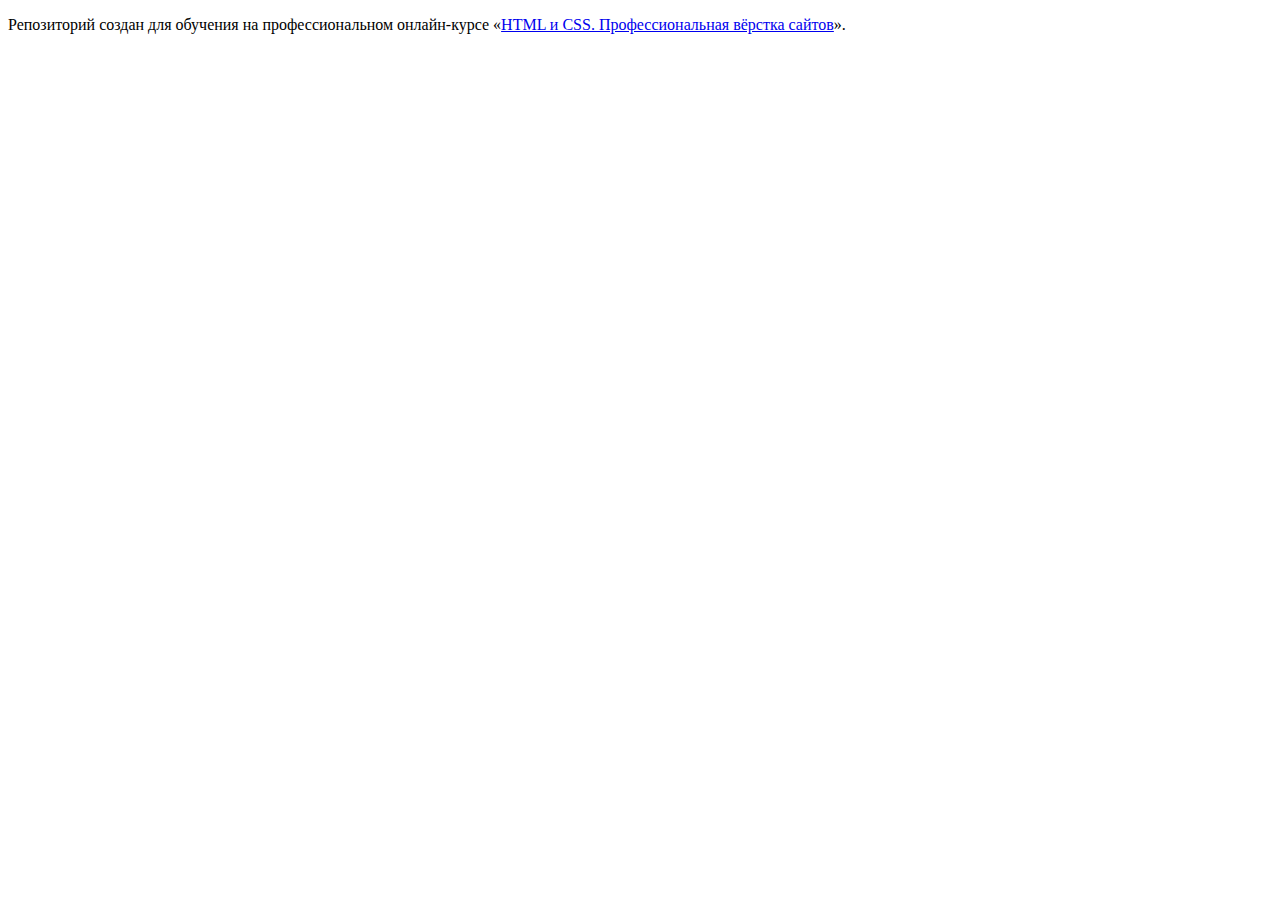
==== index.html @ ff7c9f94 ":hatching_chick:" ====
<!DOCTYPE html>
<html lang="ru">
  <head>
    <meta charset="utf-8">
    <title>HTML Academy: Седона</title>
  </head>
  <body>

    <p>Репозиторий создан для обучения на профессиональном онлайн‑курсе «<a href="https://htmlacademy.ru/intensive/htmlcss">HTML и CSS. Профессиональная вёрстка сайтов</a>».</p>

  </body>
</html>
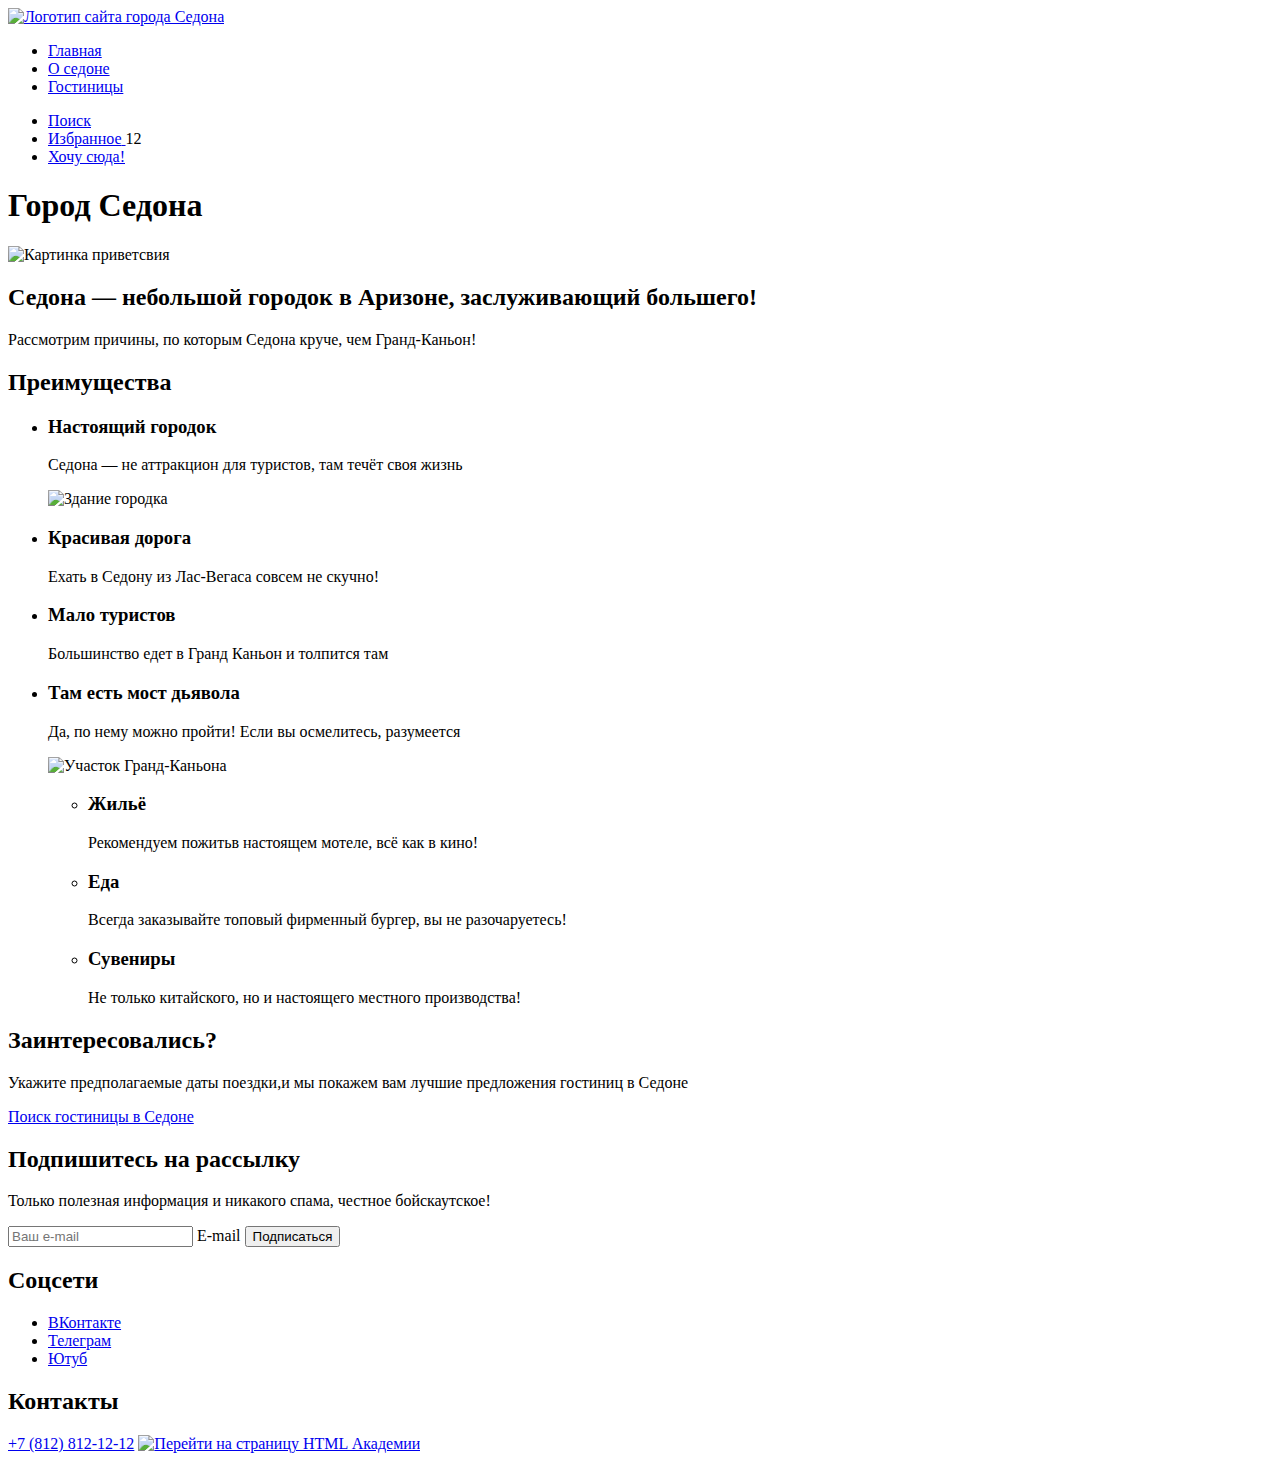
==== commit 1c3a068d: "Merge pull request #2 from MarinaOsmanova/master" ====
--- a/index.html
+++ b/index.html
@@ -5,8 +5,144 @@
     <title>HTML Academy: Седона</title>
   </head>
   <body>
+    <header class="page-header">
+      <nav class="navigation">
+        <a class="logo" href="#">
+          <img class="logo-img" src="" alt="Логотип сайта города Седона">
+        </a>
+        <ul class="navigation-list">
+          <li class="navigation-item">
+            <a class="navigation-link navigation-link-current" href="index.html">Главная</a>
+          </li>
+          <li class="navigation-item">
+            <a class="navigation-link" href="about.html">О седоне</a>
+          </li>
+          <li class="navigation-item">
+            <a class="navigation-link" href="catalog.html">Гостиницы</a>
+          </li>
+        </ul>
+        <ul class="navigation-list navigation-user">
+          <li class="navigation-item">
+            <a class="navigation-link" href="#">
+              <span class="visually-hidden">Поиск</span>
+            </a>
+          </li>
+          <li class="navigation-item">
+            <a class="navigation-link" href="#">
+              <span class="visually-hidden">Избранное</span>
+            </a>
+            <span class="counter">12</span>
+          </li>
+          <li class="navigation-item">
+            <a class="button navigation-button" href="#">
+              <span class="visually-hidden">Хочу сюда!</span>
+            </a>
+          </li>
+        </ul>
+      </nav>
+    </header>
 
-    <p>Репозиторий создан для обучения на профессиональном онлайн‑курсе «<a href="https://htmlacademy.ru/intensive/htmlcss">HTML и CSS. Профессиональная вёрстка сайтов</a>».</p>
+    <main class="main-index">
+      <section class="intro">
+        <h1 class="visually-hidden">Город Седона</h1>
+      <img class="intro-welcome" src="#" alt="Картинка приветсвия">
+      <h2 class="intro-title">Седона — небольшой городок в Аризоне,
+        заслуживающий большего!</h2>
+        <p>Рассмотрим причины, по которым Седона круче, чем Гранд-Каньон!</p>
+      </section>
+        <section class="advantages">
+          <h2 class="visualli-hidden">Преимущества</h2>
+          <ul class="advantages-list">
+            <li class="advantages-item">
+              <h3 class="advantages-title">Настоящий городок</h3>
+              <p class="advantages-description">Седона — не аттракцион для туристов, там течёт своя жизнь</p>
+              <img class="advantages-image" src="" alt="Здание городка">
+            </li>
+            <li class="advantages-item">
+              <h3 class="advantages-title">Красивая дорога</h3>
+              <p class="advantages-description">Ехать в Седону из Лас-Вегаса совсем не скучно!</p>
+            </li>
+            <li class="advantages-item">
+              <h3 class="advantages-title">Мало туристов</h3>
+              <p class="advantages-description">Большинство едет в Гранд Каньон и толпится там</p>
+            </li>
+            <li class="advantages-item">
+              <h3 class="advantages-title">Там есть мост дьявола</h3>
+              <p class="advantages-description">Да, по нему можно пройти! Если вы осмелитесь, разумеется</p>
+              <img class="advantages-image" src="" alt="Участок Гранд-Каньона">
+            </li>
+            <ul class="advantages-list advantages-icos">
+            <li class="advantages-item">
+              <h3 class="advantages-title">Жильё</h3>
+              <p class="advantages-description">Рекомендуем пожитьв настоящем мотеле,
+                всё как в кино!</p>
+            </li>
+            <li class="advantages-item">
+              <h3 class="advantages-title">Еда</h3>
+              <p class="advantages-description">Всегда заказывайте
+                топовый фирменный бургер, вы не разочаруетесь!</p>
+            </li>
+            <li class="advantages-item">
+              <h3 class="advantages-title">Сувениры</h3>
+              <p class="advantages-description">Не только китайского,
+                но и настоящего местного производства!</p>
+            </li>
+            </ul>
+          </ul>
+        </section>
+        <section class="hotel-search">
+          <h2 class="hotel-search-title">
+            Заинтересовались?
+          </h2>
+          <p class="hotel-search-description">
+            Укажите предполагаемые даты поездки,и мы покажем вам лучшие предложения гостиниц в Седоне
+          </p>
+          <a class="button hotel-search-button" href="catalog.html">Поиск гостиницы в Седоне</a>
+        </section>
 
+    </main>
+
+    <footer class="page-footer">
+      <section class="subscribe subscribe-index">
+        <h2 class="subscribe-title">
+          Подпишитесь на рассылку
+        </h2>
+        <p class="subscribe-description">
+          Только полезная информация и никакого спама, честное бойскаутское!
+        </p>
+        <form class="subscribe-form" action="https://echo.htmlacademy.ru/" method="post">
+          <label class="visually-hidden">
+          <input type="email" name="newsletter-email" placeholder="Ваш e-mail">
+          E-mail
+        </label>
+          <button type="submit">Подписаться</button>
+        </form>
+      </section>
+      <section class="footer-social">
+        <h2 class="visually-hidden">Соцсети</h2>
+        <ul class="footer-social-list">
+          <li class="footer-social-item">
+            <a class="footer-social-link" href="https://vk.com/htmlacademy">
+              <span class="visually-hidden">ВКонтакте</span>
+            </a>
+            <li class="footer-social-item">
+              <a class="footer-social-link" href="https://t.me/htmlacademy">
+                <span class="visually-hidden">Телеграм</span>
+              </a>
+              <li class="footer-social-item">
+                <a class="footer-social-link" href="https://www.youtube.com/user/htmlacademyru">
+                  <span class="visually-hidden">Ютуб</span>
+                </a>
+          </li>
+        </ul>
+      </section>
+      <section class="footer-contacts">
+        <h2 class="visually-hidden">Контакты</h2>
+        <a class="contacts-phone" href="tel:+78128121212">+7 (812) 812-12-12</a>
+        <a class="htmlacademy-link" href="https://htmlacademy.ru/">
+          <img class="htmlacademy-logo" src="" alt="Перейти на страницу HTML Академии">
+        </a>
+      </section>
+    </footer>
   </body>
 </html>
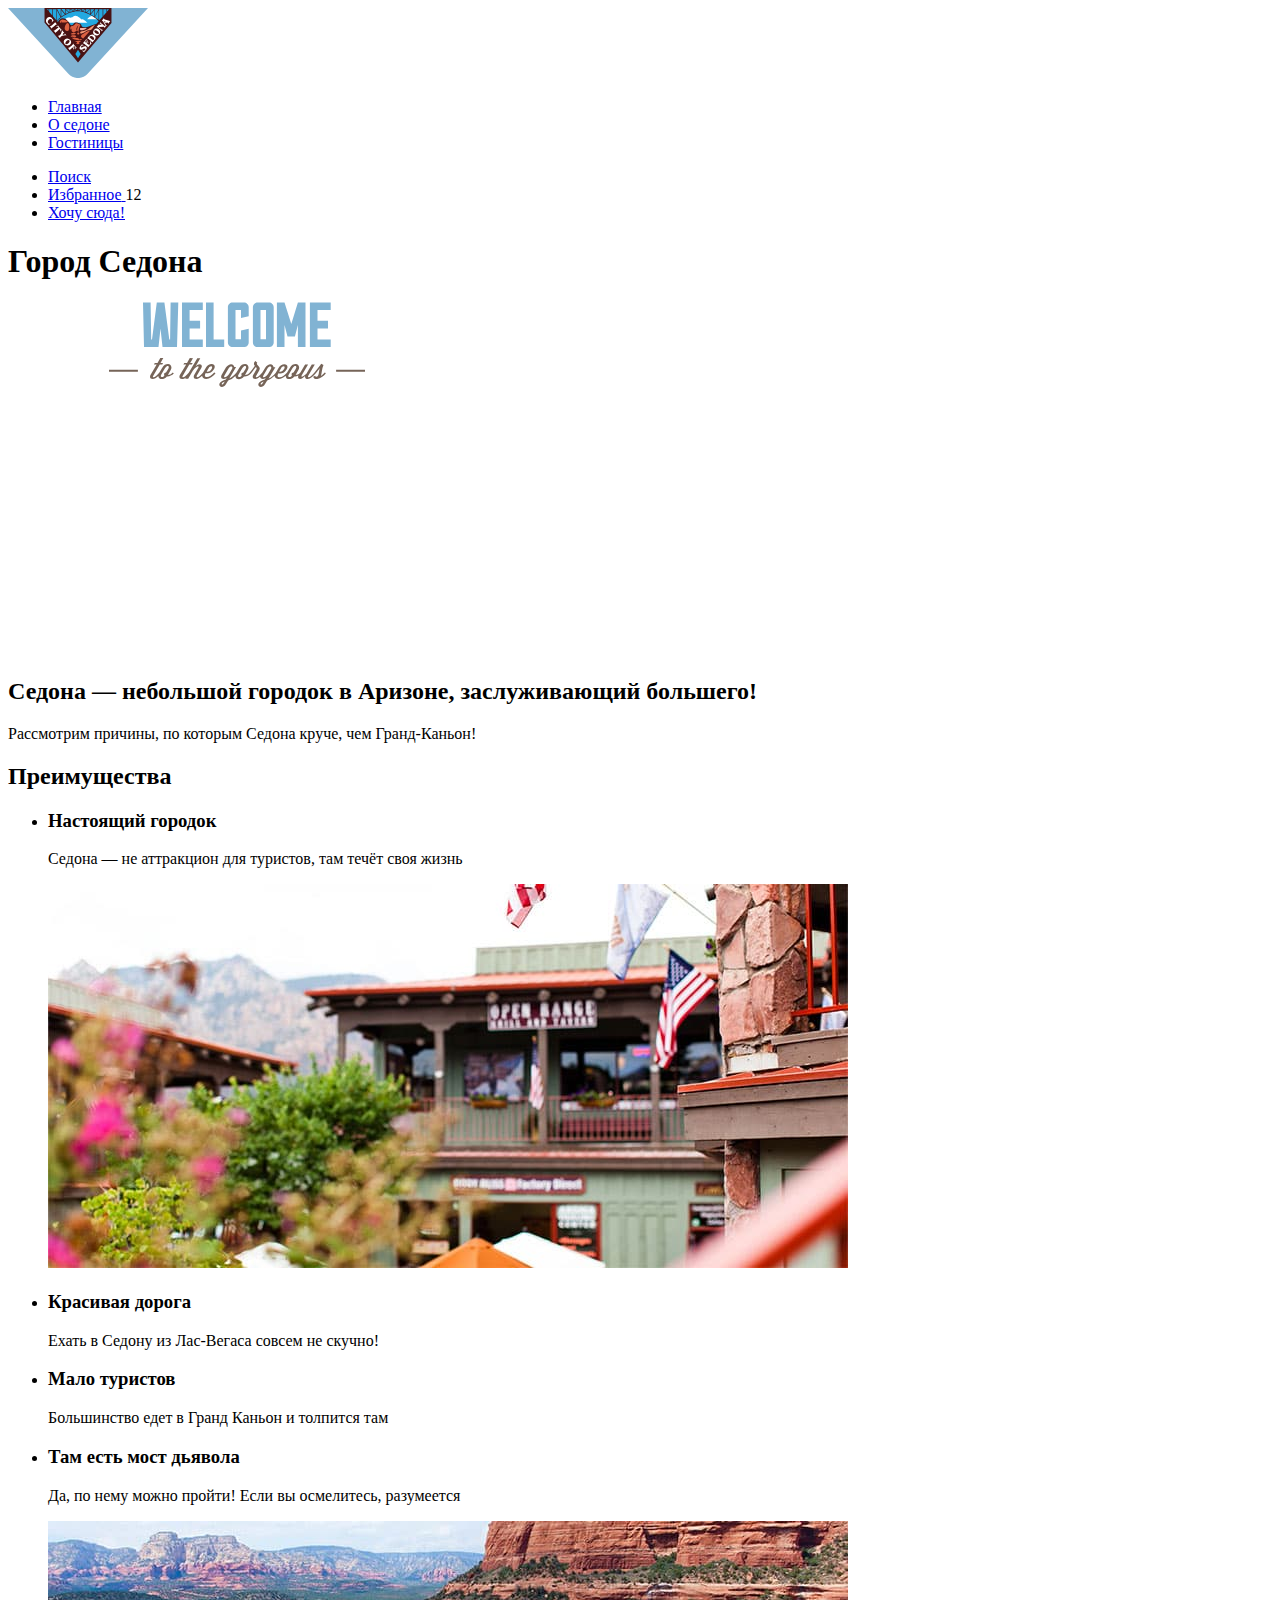
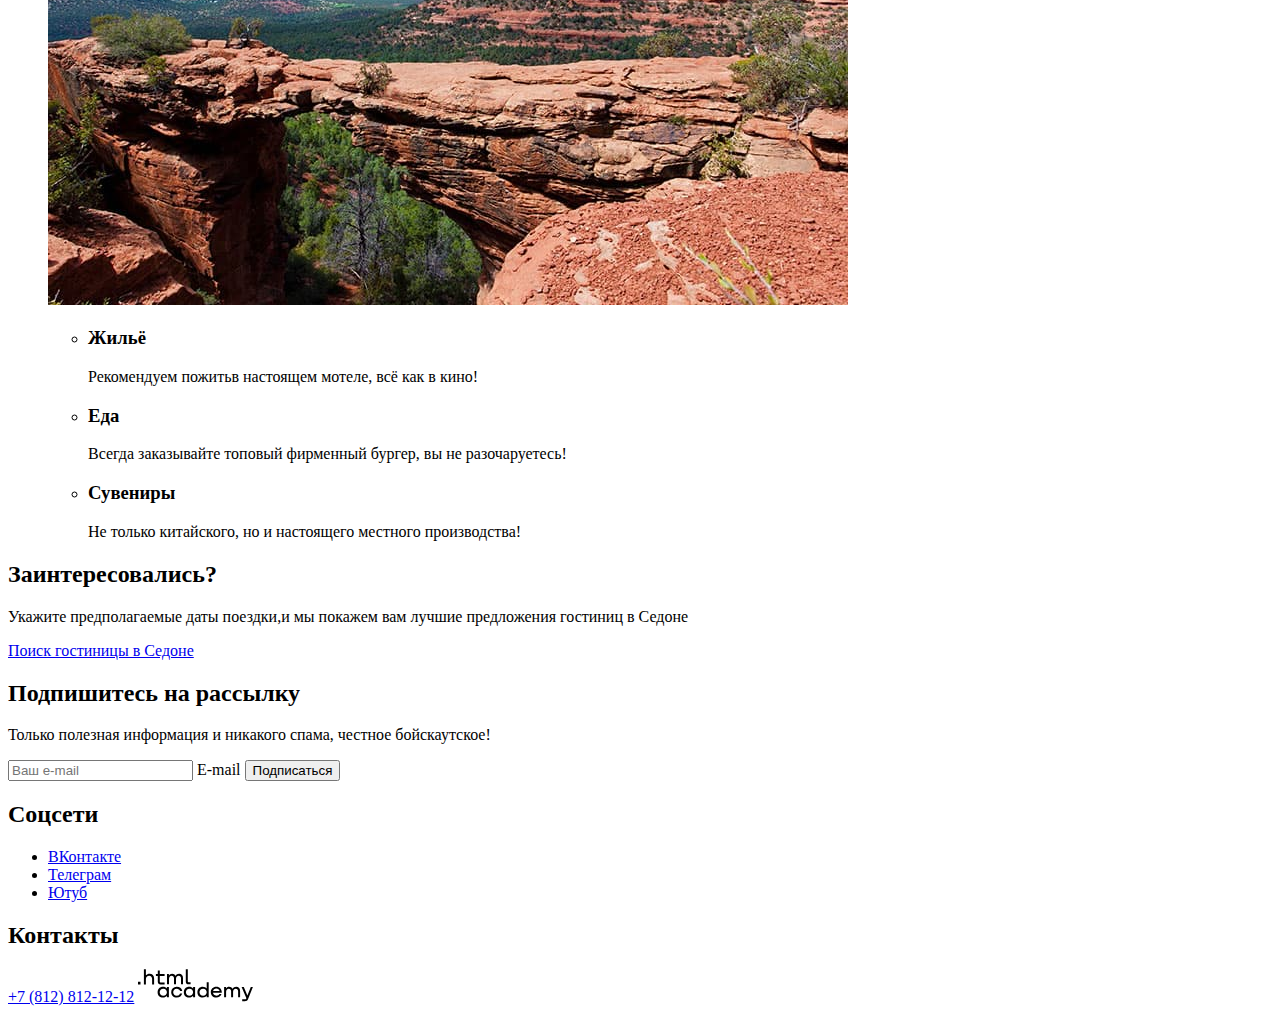
==== commit 8cc16da0: "Добавила графику" ====
--- a/index.html
+++ b/index.html
@@ -8,7 +8,7 @@
     <header class="page-header">
       <nav class="navigation">
         <a class="logo" href="#">
-          <img class="logo-img" src="" alt="Логотип сайта города Седона">
+          <img class="logo-img" src="images/logo/logo.svg" width="140" height="70" alt="Логотип сайта города Седона">
         </a>
         <ul class="navigation-list">
           <li class="navigation-item">
@@ -45,7 +45,7 @@
     <main class="main-index">
       <section class="intro">
         <h1 class="visually-hidden">Город Седона</h1>
-      <img class="intro-welcome" src="#" alt="Картинка приветсвия">
+      <img class="intro-welcome" src="images/welcome.svg" width="458" height="352" alt="Добро пожаловать в великолепный Седона, потому что Гранд Каньон отстой!">
       <h2 class="intro-title">Седона — небольшой городок в Аризоне,
         заслуживающий большего!</h2>
         <p>Рассмотрим причины, по которым Седона круче, чем Гранд-Каньон!</p>
@@ -56,7 +56,7 @@
             <li class="advantages-item">
               <h3 class="advantages-title">Настоящий городок</h3>
               <p class="advantages-description">Седона — не аттракцион для туристов, там течёт своя жизнь</p>
-              <img class="advantages-image" src="" alt="Здание городка">
+              <img class="advantages-image" src="images/gallery/photo-1.jpg" width="800" height="384" alt="Здание городка">
             </li>
             <li class="advantages-item">
               <h3 class="advantages-title">Красивая дорога</h3>
@@ -69,7 +69,7 @@
             <li class="advantages-item">
               <h3 class="advantages-title">Там есть мост дьявола</h3>
               <p class="advantages-description">Да, по нему можно пройти! Если вы осмелитесь, разумеется</p>
-              <img class="advantages-image" src="" alt="Участок Гранд-Каньона">
+              <img class="advantages-image" src="images/gallery/photo-2.jpg" width="800" height="384" alt="Участок Гранд-Каньона">
             </li>
             <ul class="advantages-list advantages-icos">
             <li class="advantages-item">
@@ -140,7 +140,7 @@
         <h2 class="visually-hidden">Контакты</h2>
         <a class="contacts-phone" href="tel:+78128121212">+7 (812) 812-12-12</a>
         <a class="htmlacademy-link" href="https://htmlacademy.ru/">
-          <img class="htmlacademy-logo" src="" alt="Перейти на страницу HTML Академии">
+          <img class="htmlacademy-logo" src="images/logo/logo-html-academy.svg" width="114.9" height="32.9" alt="Перейти на страницу HTML Академии">
         </a>
       </section>
     </footer>
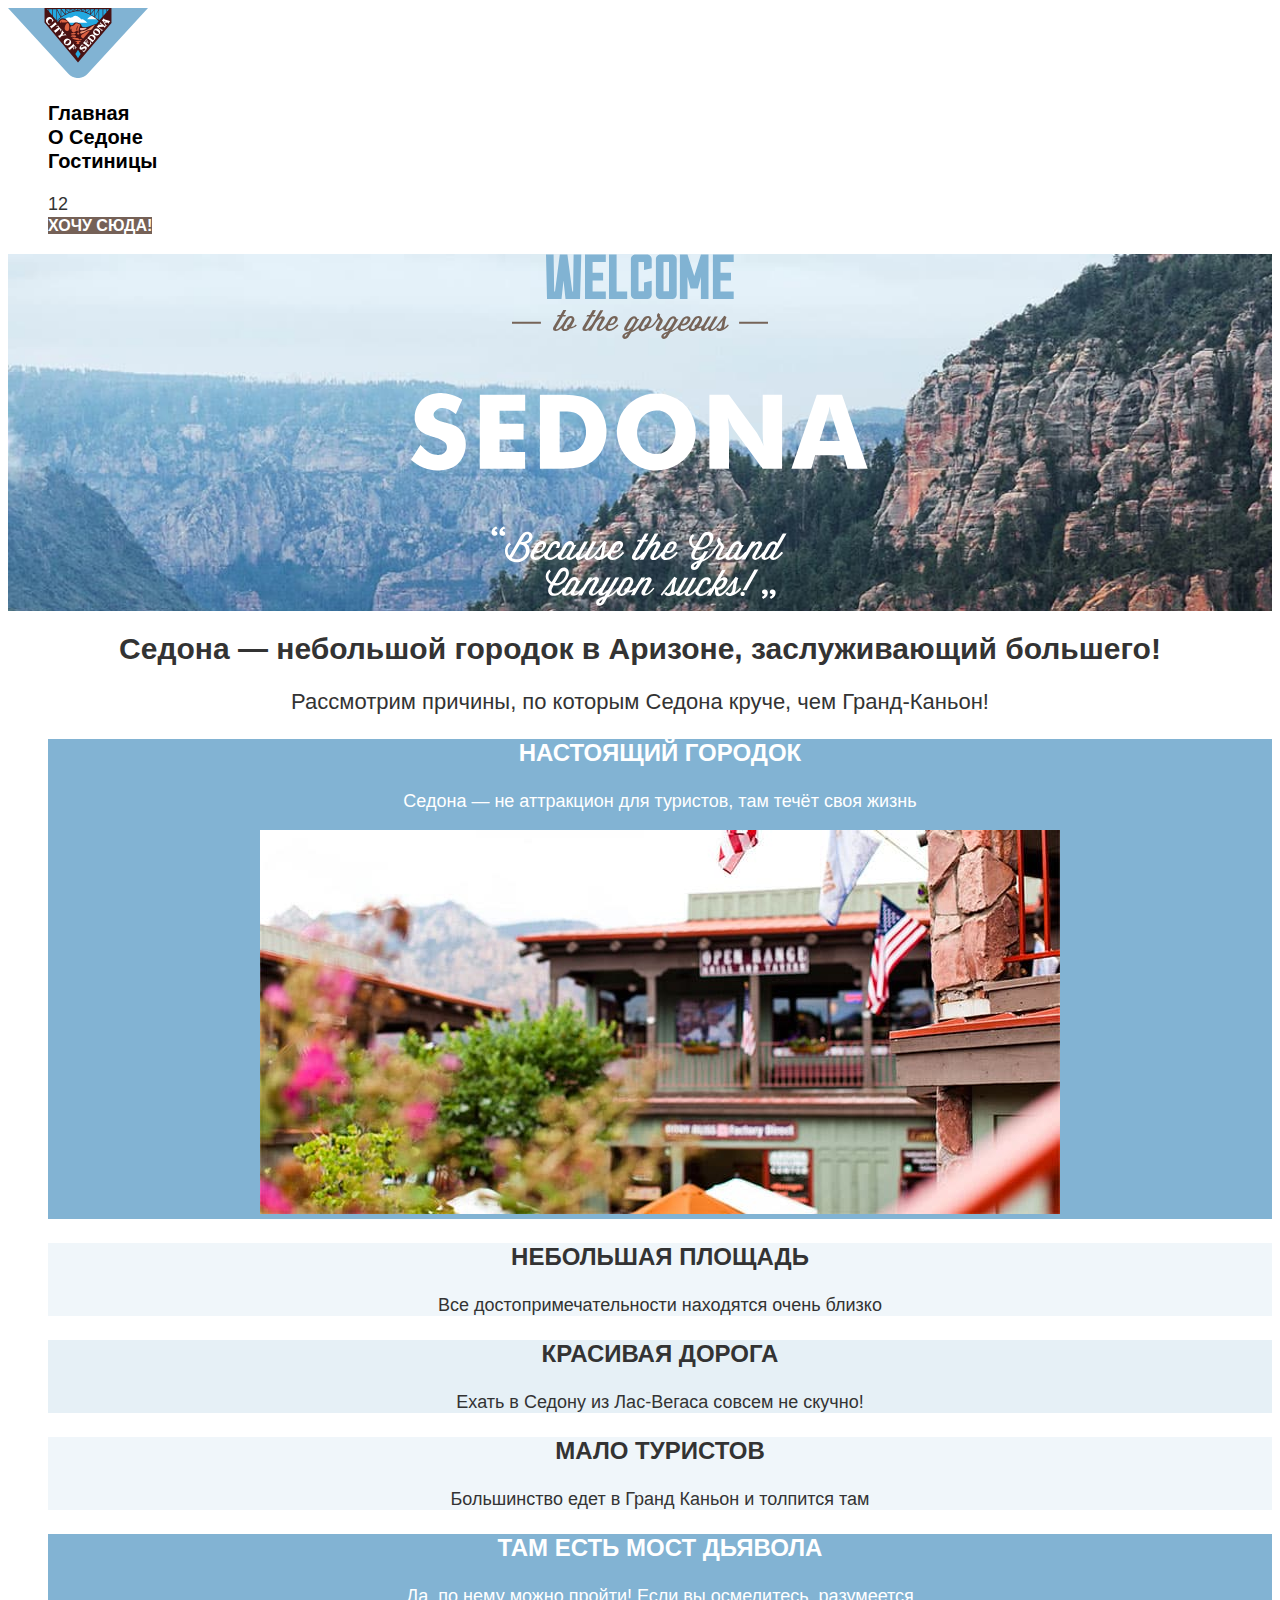
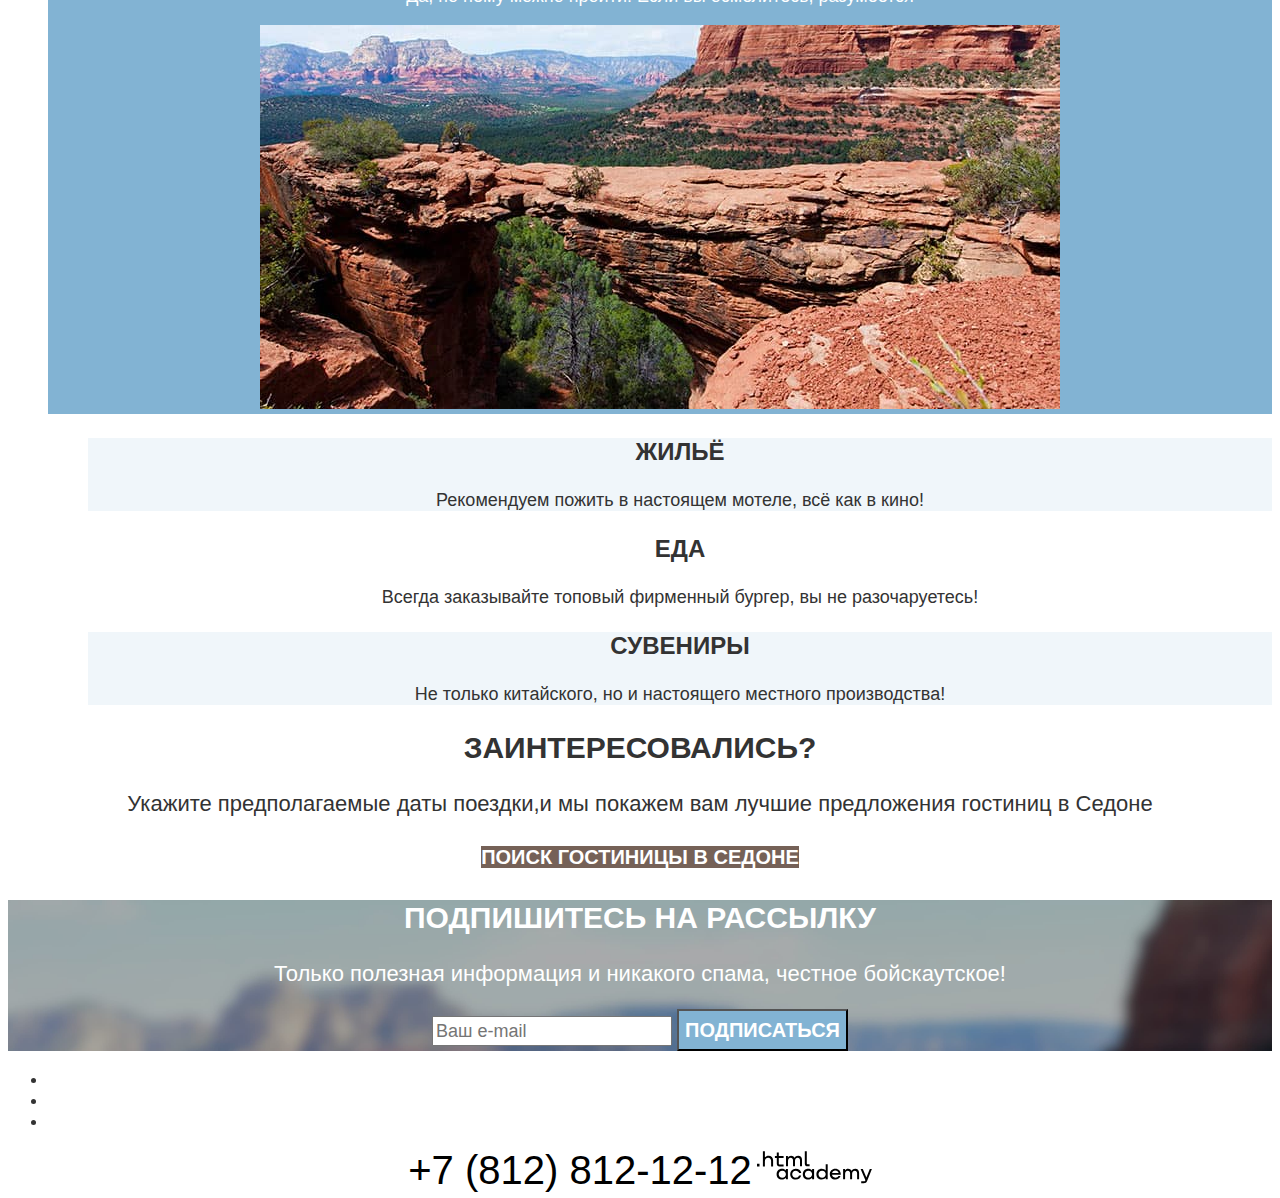
==== commit a769b781: "Merge pull request #3 from MarinaOsmanova/master" ====
--- a/index.html
+++ b/index.html
@@ -3,6 +3,7 @@
   <head>
     <meta charset="utf-8">
     <title>HTML Academy: Седона</title>
+    <link rel="stylesheet" href=".vscode/styles/styles.css">
   </head>
   <body>
     <header class="page-header">
@@ -15,7 +16,7 @@
             <a class="navigation-link navigation-link-current" href="index.html">Главная</a>
           </li>
           <li class="navigation-item">
-            <a class="navigation-link" href="about.html">О седоне</a>
+            <a class="navigation-link" href="about.html">О Cедоне</a>
           </li>
           <li class="navigation-item">
             <a class="navigation-link" href="catalog.html">Гостиницы</a>
@@ -35,7 +36,7 @@
           </li>
           <li class="navigation-item">
             <a class="button navigation-button" href="#">
-              <span class="visually-hidden">Хочу сюда!</span>
+              <span>Хочу сюда!</span>
             </a>
           </li>
         </ul>
@@ -43,49 +44,53 @@
     </header>
 
     <main class="main-index">
-      <section class="intro">
-        <h1 class="visually-hidden">Город Седона</h1>
-      <img class="intro-welcome" src="images/welcome.svg" width="458" height="352" alt="Добро пожаловать в великолепный Седона, потому что Гранд Каньон отстой!">
-      <h2 class="intro-title">Седона — небольшой городок в Аризоне,
-        заслуживающий большего!</h2>
-        <p>Рассмотрим причины, по которым Седона круче, чем Гранд-Каньон!</p>
+      <div class="intro">
+        <img class="intro-welcome" src="images/welcome.svg" width="458" height="352" alt="Добро пожаловать в великолепный Седона, потому /что Гранд Каньон отстой!">
+      </div>
+      <h1 class="main-index-title">Седона — небольшой городок в Аризоне,
+        заслуживающий большего!</h1>
+        <p class="main-index-text">Рассмотрим причины, по которым Седона круче, чем Гранд-Каньон!</p>
       </section>
         <section class="advantages">
-          <h2 class="visualli-hidden">Преимущества</h2>
+          <h2 class="visually-hidden">Преимущества</h2>
           <ul class="advantages-list">
-            <li class="advantages-item">
-              <h3 class="advantages-title">Настоящий городок</h3>
+
+            <li class="advantages-item advantages-item-blue">
+             <h3 class="advantages-title">Настоящий городок</h3>
               <p class="advantages-description">Седона — не аттракцион для туристов, там течёт своя жизнь</p>
-              <img class="advantages-image" src="images/gallery/photo-1.jpg" width="800" height="384" alt="Здание городка">
+               <img class="advantages-image" src="images/gallery/photo-1.jpg" width="800" height="384" alt="Здание городка">
             </li>
-            <li class="advantages-item">
+
+            <li class="advantages-item advantages-item-light-gray">
+              <h3 class="advantages-title">Небольшая площадь</h3>
+              <p class="advantages-description">Все достопримечательности находятся очень близко</p>
+            </li>
+
+            <li class="advantages-item advantages-item-gray">
               <h3 class="advantages-title">Красивая дорога</h3>
               <p class="advantages-description">Ехать в Седону из Лас-Вегаса совсем не скучно!</p>
             </li>
-            <li class="advantages-item">
+            <li class="advantages-item advantages-item-light-gray">
               <h3 class="advantages-title">Мало туристов</h3>
               <p class="advantages-description">Большинство едет в Гранд Каньон и толпится там</p>
             </li>
-            <li class="advantages-item">
+            <li class="advantages-item advantages-item-blue">
               <h3 class="advantages-title">Там есть мост дьявола</h3>
               <p class="advantages-description">Да, по нему можно пройти! Если вы осмелитесь, разумеется</p>
               <img class="advantages-image" src="images/gallery/photo-2.jpg" width="800" height="384" alt="Участок Гранд-Каньона">
             </li>
             <ul class="advantages-list advantages-icos">
-            <li class="advantages-item">
+            <li class="advantages-item advantages-item-light-gray">
               <h3 class="advantages-title">Жильё</h3>
-              <p class="advantages-description">Рекомендуем пожитьв настоящем мотеле,
-                всё как в кино!</p>
+              <p class="advantages-description">Рекомендуем пожить в настоящем мотеле, всё как в кино!</p>
             </li>
             <li class="advantages-item">
               <h3 class="advantages-title">Еда</h3>
-              <p class="advantages-description">Всегда заказывайте
-                топовый фирменный бургер, вы не разочаруетесь!</p>
+              <p class="advantages-description">Всегда заказывайте топовый фирменный бургер, вы не разочаруетесь!</p>
             </li>
-            <li class="advantages-item">
+            <li class="advantages-item advantages-item-light-gray">
               <h3 class="advantages-title">Сувениры</h3>
-              <p class="advantages-description">Не только китайского,
-                но и настоящего местного производства!</p>
+              <p class="advantages-description">Не только китайского, но и настоящего местного производства!</p>
             </li>
             </ul>
           </ul>
@@ -111,11 +116,11 @@
           Только полезная информация и никакого спама, честное бойскаутское!
         </p>
         <form class="subscribe-form" action="https://echo.htmlacademy.ru/" method="post">
-          <label class="visually-hidden">
-          <input type="email" name="newsletter-email" placeholder="Ваш e-mail">
-          E-mail
+          <label>
+          <input class="subscribe-field" type="email" name="newsletter-email" placeholder="Ваш e-mail">
+          <span class="visually-hidden">E-mail</span>
         </label>
-          <button type="submit">Подписаться</button>
+          <button class="button button-submit" type="submit">Подписаться</button>
         </form>
       </section>
       <section class="footer-social">
--- a/.vscode/styles/styles.css
+++ b/.vscode/styles/styles.css
@@ -0,0 +1,265 @@
+@font-face {
+  font-family: "PT Sans";
+  src: url("../fonts/ptsans-400.woff2") format ("woff2");
+  font-style: normal;
+  font-weight: 400;
+  font-display: swap;
+}
+
+@font-face {
+  font-family: "PT Sans";
+  src: url("../fonts/ptsans-700.woff2") format ("woff2");
+  font-style: normal;
+  font-weight: 700;
+  font-display: swap;
+}
+
+body {
+  font-family: "PT Sans", sans-serif;
+  font-size: 18px;
+  line-height: 21px;
+  background-color: #ffff;
+  color: #333333;
+}
+
+.visually-hidden {
+  position: absolute;
+  clip: rect(0 0 0 0);
+  width: 1px;
+  height: 1px;
+  margin: -1px;
+}
+
+.navigation-item {
+  list-style-type: none;
+}
+
+.navigation-link {
+font-size: 20px;
+line-height: 24px;
+font-weight: 700;
+text-decoration: none;
+text-align: center;
+color: #000000;
+}
+
+.button {
+  font-size: 16px;
+  line-height: 20px;
+  font-weight: 700;
+  color: #ffffff;
+  background: #756157;
+  text-transform: uppercase;
+  text-decoration: none;
+  text-align: center;
+}
+.main-index {
+  text-align: center;
+}
+
+.intro {
+  color: #000000;
+  background-color: #ffffff;
+  background-image: url("../../images/background/index-background.jpg");
+  background-repeat: no-repeat;
+  background-size: 100% auto;
+}
+
+.main-index-title {
+  font-size: 30px;
+  line-height: 36px;
+  font-weight: 700;
+}
+
+.main-index-text {
+  font-size: 22px;
+  line-height: 26px;
+}
+
+.advantages-item {
+  list-style-type: none;
+}
+
+.advantages-item-blue {
+  background-color: #82B3D3;
+  color: #ffffff;
+}
+
+.advantages-title {
+  font-size: 24px;
+  line-height: 28px;
+  text-transform: uppercase;
+}
+
+.advantages-item-light-gray {
+  background-color: rgba(131, 179, 211, 0.12);
+}
+
+.advantages-item-gray {
+  background-color: rgba(131, 179, 211, 0.2);
+}
+
+.hotel-search-title {
+  font-size: 30px;
+  line-height: 36px;
+  font-weight: 700;
+  text-transform: uppercase;
+}
+
+.hotel-search-description {
+  font-size: 22px;
+  line-height: 26px;
+}
+
+.hotel-search-button {
+  font-size: 20px;
+  line-height: 36px;
+}
+
+.page-footer {
+  text-align: center;
+}
+
+.subscribe-index {
+  color: #ffffff;
+  background-color: #000000;
+  background-image: url("../../images/background/bg-subscription.jpg");
+  background-repeat: no-repeat;
+  background-size: 100% auto;
+}
+
+.subscribe-title {
+  font-size: 30px;
+  line-height: 36px;
+  font-weight: 700;
+  text-transform: uppercase;
+}
+
+.subscribe-description {
+  font-size: 22px;
+  line-height: 26px;
+}
+
+.subscribe-field {
+  font-size: 18px;
+  line-height: 24px;
+  color: #000000;
+}
+
+.button-submit {
+  font-size: 20px;
+  line-height: 36px;
+  font-weight: 700;
+  color: #ffffff;
+  background-color: #82B3D3;
+}
+
+.contacts-phone {
+  font-size: 40px;
+  line-height: 40px;
+  color: #000000;
+  text-decoration: none;
+}
+
+.inner-wrap {
+  color:#ffffff;
+  background-color: #000000;
+  background-image: url(../../images/background/catalog-bg.jpg);
+  background-repeat: no-repeat;
+  background-size: 100% auto;
+}
+
+.inner-header-title {
+  font-size: 60px;
+  line-height: 78px;
+  font-weight: 700;
+}
+
+.breadcrumbs-link {
+  font-size: 16px;
+  line-height: 21px;
+}
+
+.catalog-filter-title {
+  font-size: 20px;
+  line-height: 24px;
+  font-weight: 700;
+}
+
+.control-input {
+  font-size: 18px;
+  line-height: 23px;
+}
+
+.button-apply {
+  background-color: #82B3D3;
+}
+
+.catalog-filter-text {
+  font-size: 30px;
+  line-height: 36px;
+  font-weight: 700;
+  text-transform: uppercase;
+}
+
+.select-control {
+  font-size: 18px;
+  line-height: 21px;
+}
+
+.product-card-link {
+  text-decoration: none;
+}
+
+.product-card-title {
+  font-size: 24px;
+  line-height: 28px;
+  font-weight: 700;
+  color: #000000;
+}
+
+.product-card-text {
+  font-size: 18px;
+  line-height: 21px;
+}
+
+.product-card-price {
+  font-size: 18px;
+  line-height: 21px;
+  font-weight: 400;
+}
+
+.product-card-button {
+  background-color: #82B3D3;
+}
+
+.product-card-button-current {
+  background-color: #7DB54F;
+}
+
+.product-card-rating {
+  font-size: 16px;
+  line-height: 20px;
+  text-transform: uppercase;
+}
+
+.pagination {
+  font-size: 20px;
+  line-height: 36px;
+  font-weight: 700;
+}
+.pagination-item {
+  background-color: #82B3D3;
+}
+
+.pagination-current {
+  background-color: #F2F2F2;
+}
+
+.pagination-current-next {
+  background-color: #ffffff;
+}
+
+.subscribe-field-footer {
+  background-color: #F2F2F2;
+}
